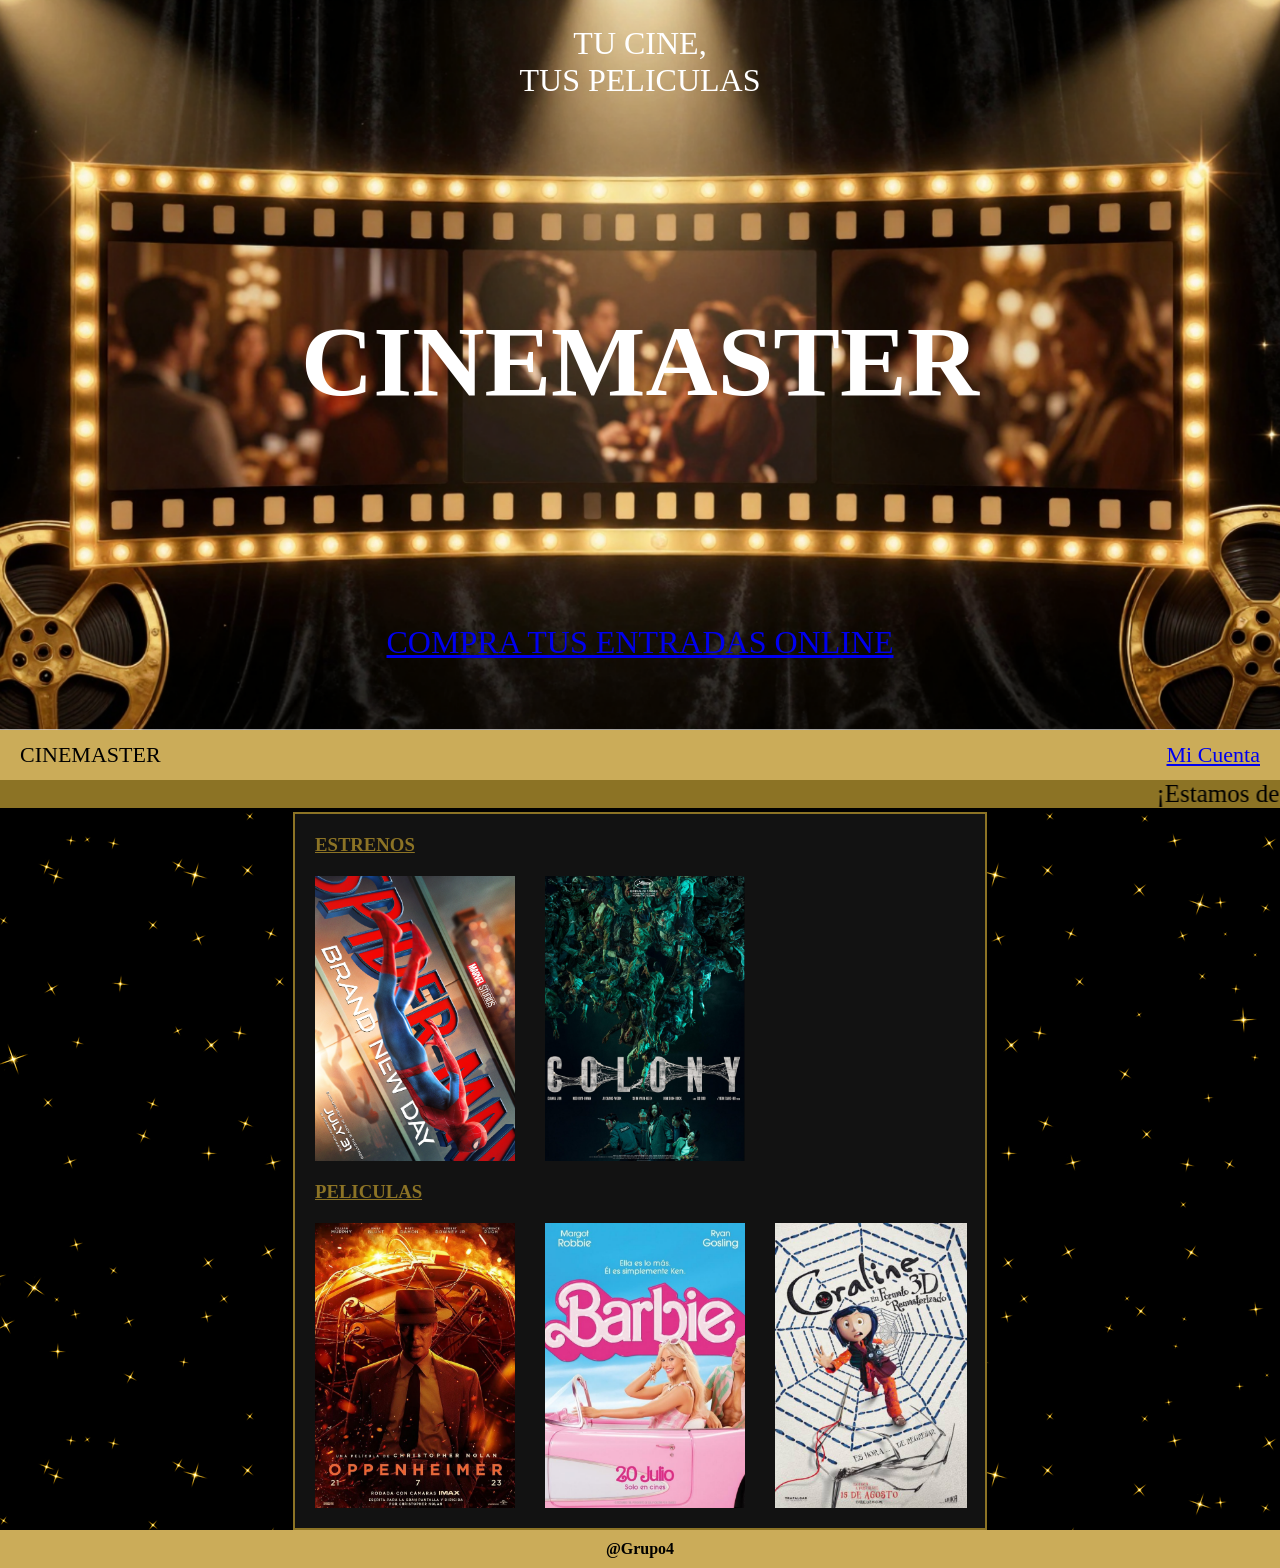
==== index.html @ 41c9f068 "css semi-listo" ====
<!DOCTYPE html>
<html lang="en">
<head>
    <meta charset="UTF-8">
    <meta name="viewport" content="width=device-width, initial-scale=1.0">
    <title>CineMaster</title>
     <link rel="stylesheet" href="./style/index.css">
</head>
<body>
    <header class="header">
        <div class="eslogan">
            <p>TU CINE,<br>TUS PELICULAS</p>
        </div> 
        <div class="titulo">
            <h1>CINEMASTER</h1>
        </div>
        <div class="comprar">
            <a href="./comprarTicket.html">COMPRA TUS ENTRADAS ONLINE</a>
        </div>  
    </header>
    <main>
        <nav>
            <p>CINEMASTER</p>
            <a href="./miCuenta.html">Mi Cuenta</a>
        </nav>
        <marquee>¡Estamos de estreno! Celebramos la gran apertura con entradas a mitad de precio!!</marquee>
        <div class="inicio">
            <div class="cartelera">
                <h3><u>ESTRENOS</u></h3>
                <div class="estrenos">    
                    <img src="./img/portadaPeliculas/spiderman.png" alt="spiderman" class="portadaPeli">
                    <img src="./img/portadaPeliculas/zonacero.png" alt="zonacero" class="portadaPeli">
                </div>
                <h3><u>PELICULAS</u></h3>
                <div class="peliculas">
                    <img src="./img/portadaPeliculas/oppenheimer.png" alt="oppenheimer" class="portadaPeli">
                    <img src="./img/portadaPeliculas/barbie.png" alt="barbie" class="portadaPeli">
                    <img src="./img/portadaPeliculas/coraline.png" alt="coraline" class="portadaPeli">
                </div>
            </div>
        </div>
    </main>
    <footer>@Grupo4</footer>
</body>
</html>
---- style/index.css ----
* {
    margin: 0;
    padding: 0;
  }

body{
    background-image: url(../img/fondoGlitter.gif);
    display: flex;
    flex-direction: column;
    align-items: center;
}

.header {
    width: 100%;       /* Ocupa todo el ancho de la pantalla */
    height: 730px;      /* Altura fija del header */
    padding: cover;   /* Espacio interno a los lados */
    background-image: url(../img/CineMasterBannerInicio.png);
    background-repeat: no-repeat;
    background-size:cover;
    background-position: center;
    text-align: center;
    display: flex;
    flex-direction: column;
    align-items: center;
    gap: 205px; /*separacion entre elementos*/
    color: #ffffff;
    font-size:xx-large;
}

.eslogan {
    margin-top: 25px;
}

.titulo {
    font-size: 50px;
}

.comprar a:hover {
    color: #ffffff;
}

main {
    width: 100%;
}

nav {
    height: 50px;
    background-color: #CBAC59;
    color: black;

    display: flex;
    justify-content: space-between;
    align-items: center;

    padding: 0 20px;
    font-size: 22px;   
}

marquee {
    color: #000000;
    background-color:  #8c7325;
    font-size: 25px;
}

.inicio {
    margin: 0;
    padding: 0;
    align-items: center;
    display: flex;
    flex-direction: column;
}

.cartelera {
    width: 85%;
    max-width: 650px;
    background-color: #121212;
    border: 2px solid #8c7325;
    padding: 20px;
    display: flex;
    flex-direction: column;
    gap: 20px;
  }

h3 {
    color: #8c7325;
}

.estrenos, .peliculas {
    display: flex;
    gap: 30px;
}

.portadaPeli {
    width: 200px;         /* Ancho idéntico para ambas */
    height: 285px;        /* Alto idéntico para ambas */
    object-fit: cover;    /* Recorta los bordes para que no se estiren */
    object-position: center;
}


footer {
    width: 100%;
    background:#CBAC59;
    color: #000000;
    text-align: center;
    padding: 10px;
    font-weight: bold;
  }
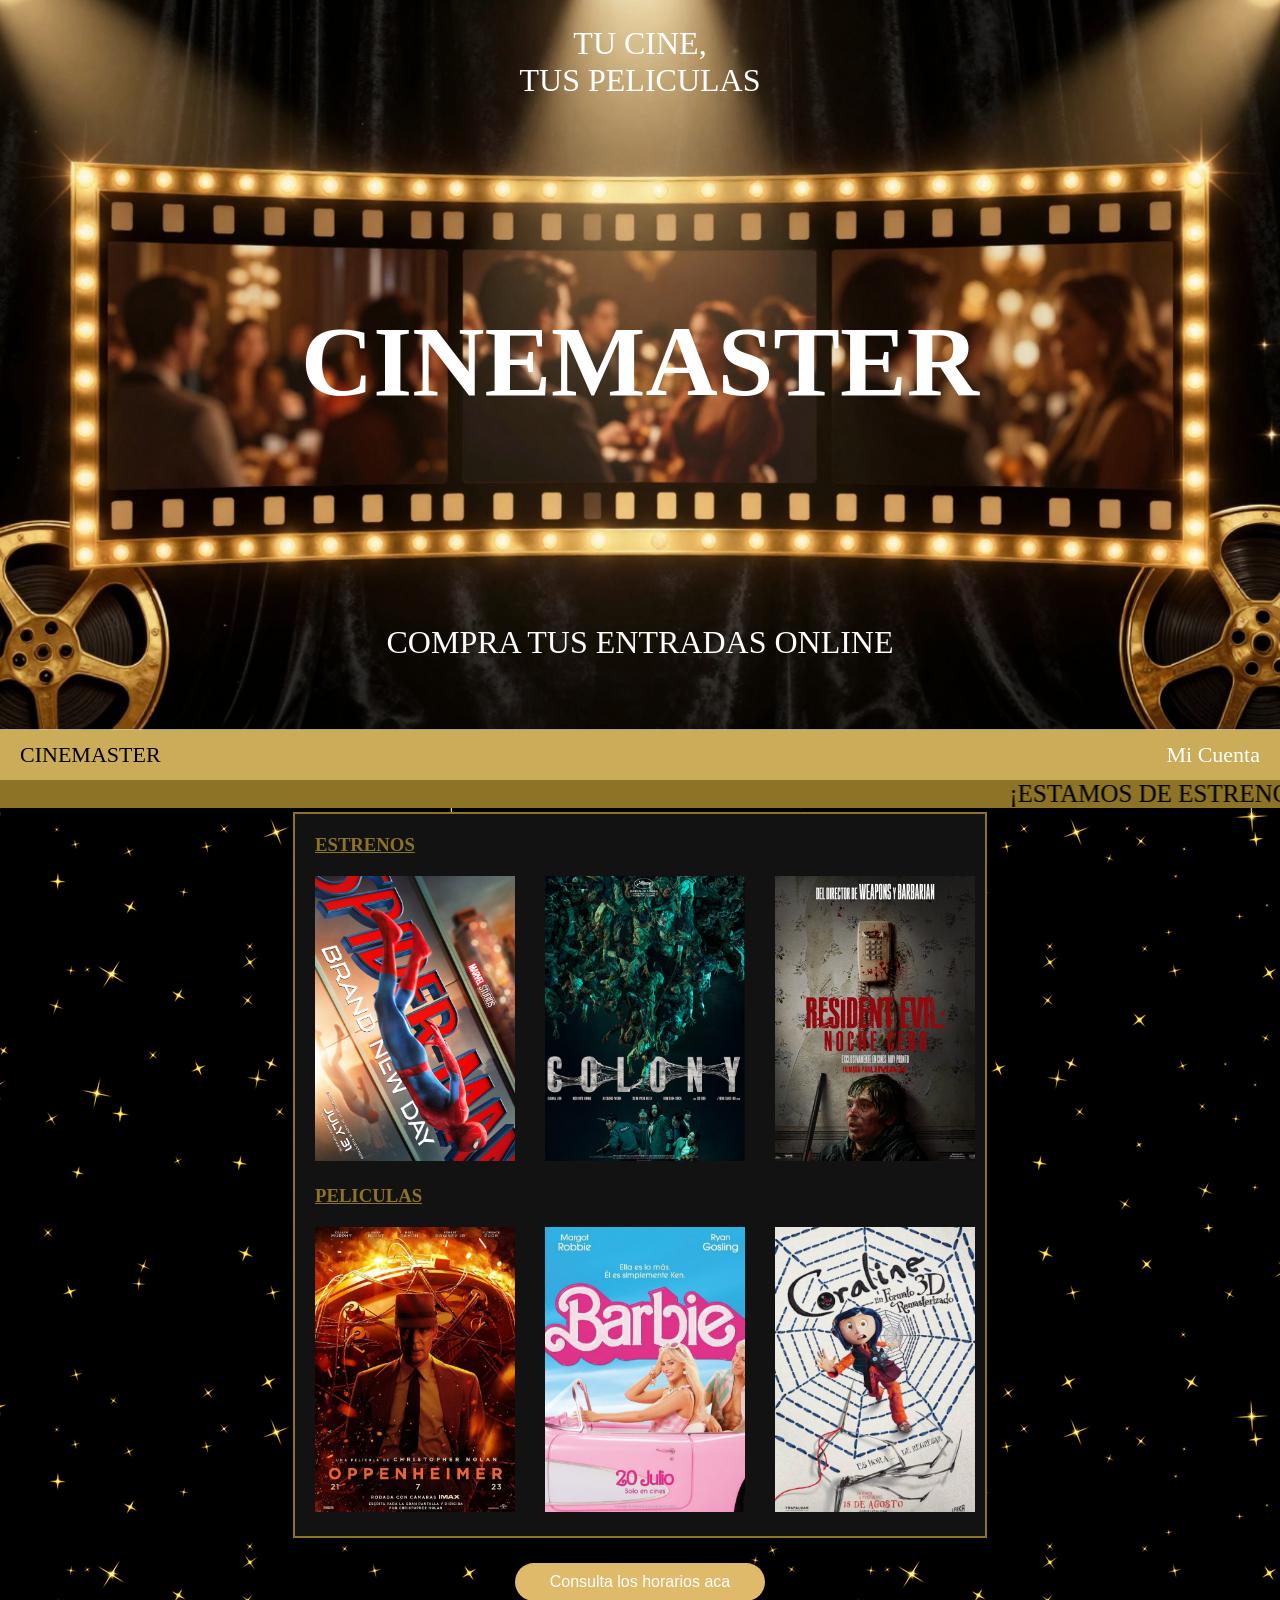
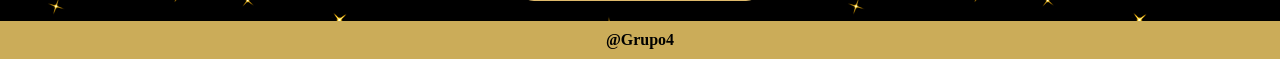
==== commit 45895d35: "index.css semi listo" ====
--- a/index.html
+++ b/index.html
@@ -4,7 +4,8 @@
     <meta charset="UTF-8">
     <meta name="viewport" content="width=device-width, initial-scale=1.0">
     <title>CineMaster</title>
-     <link rel="stylesheet" href="./style/index.css">
+    <link rel="icon" href="./img/logo.png">
+    <link rel="stylesheet" href="./style/index.css">
 </head>
 <body>
     <header class="header">
@@ -15,28 +16,78 @@
             <h1>CINEMASTER</h1>
         </div>
         <div class="comprar">
-            <a href="./comprarTicket.html">COMPRA TUS ENTRADAS ONLINE</a>
+            <a href="./comprarTicket.html" class="comprarRef">COMPRA TUS ENTRADAS ONLINE</a>
         </div>  
+
+        <div class="indicador-scroll">
+            <div class="flecha"></div>
+        </div>
     </header>
     <main>
         <nav>
             <p>CINEMASTER</p>
             <a href="./miCuenta.html">Mi Cuenta</a>
         </nav>
-        <marquee>¡Estamos de estreno! Celebramos la gran apertura con entradas a mitad de precio!!</marquee>
+        <marquee scrollamount="15">¡ESTAMOS DE ESTRENO! Celebramos la gran apertura con entradas a mitad de precio</marquee>
         <div class="inicio">
             <div class="cartelera">
                 <h3><u>ESTRENOS</u></h3>
-                <div class="estrenos">    
-                    <img src="./img/portadaPeliculas/spiderman.png" alt="spiderman" class="portadaPeli">
-                    <img src="./img/portadaPeliculas/zonacero.png" alt="zonacero" class="portadaPeli">
+                <div class="estrenos"> 
+                    <div class="contenedor">   
+                        <img src="./img/portadaPeliculas/spiderman.png" alt="spiderman" class="portadaPeli">
+                        <div class="descripcion">
+                            <h4>Spider-Man: Brand New Day</h4>
+                            <h5>2026 ‧ Acción/Aventura ‧ 2h 25m</h5><br>
+                            <p>A medida que las exigencias a las que se ve sometido Spider-Man se intensifican, la presión desencadena una sorprendente evolución física que pone en peligro su existencia. Al mismo tiempo, una nueva y extraña ola de delitos da lugar a una de las amenazas más poderosas a las que se ha enfrentado jamás. </p>
+                        </div>
+                    </div>
+                    <div class="contenedor">
+                        <img src="./img/portadaPeliculas/zonacero.png" alt="zonacero" class="portadaPeli">
+                        <div class="descripcion">
+                            <h4>Colony</h4>
+                            <h5>2026 ‧ Terror ‧ 2h 2m</h5><br>
+                            <p>La profesora Se Jeong asiste a una conferencia de biotecnología que se convierte en caos cuando se libera un virus de rápida mutación. Mientras el brote crece y las víctimas se transforman, las autoridades sellan el edificio.</p>
+                        </div>
+                    </div>
+                    <div class="contenedor">
+                        <img src="./img/portadaPeliculas/residentEvil.jpg" alt="residentEvil" class="portadaPeli">
+                        <div class="descripcion">
+                            <h4>Resident Evil</h4>
+                            <h5>2026 ‧ Terror/Ciencia ficción ‧ 1h 37m</h5><br>
+                            <p>Un desdichado mensajero tiene la tarea de entregar un paquete a un hospital remoto. Pronto se encuentra atrapado en medio de un brote y debe luchar a través de hordas de criaturas mutadas para sobrevivir.</p>
+                        </div>
+                    </div>
                 </div>
                 <h3><u>PELICULAS</u></h3>
                 <div class="peliculas">
-                    <img src="./img/portadaPeliculas/oppenheimer.png" alt="oppenheimer" class="portadaPeli">
-                    <img src="./img/portadaPeliculas/barbie.png" alt="barbie" class="portadaPeli">
-                    <img src="./img/portadaPeliculas/coraline.png" alt="coraline" class="portadaPeli">
+                    <div class="contenedor">
+                        <img src="./img/portadaPeliculas/oppenheimer.png" alt="oppenheimer" class="portadaPeli">
+                        <div class="descripcion">
+                            <h4>Oppenheimer</h4>
+                            <h5>2023 ‧ Suspenso ‧ 3 horas</h5><br>
+                            <p>Durante la Segunda Guerra Mundial, el teniente general Leslie Groves designa al físico J. Robert Oppenheimer para un grupo de trabajo que está desarrollando el Proyecto Manhattan, cuyo objetivo consiste en fabricar la primera bomba atómica.</p>
+                        </div>
+                    </div>
+                    <div class="contenedor">
+                        <img src="./img/portadaPeliculas/barbie.png" alt="barbie" class="portadaPeli">
+                        <div class="descripcion">
+                            <h4>Barbie</h4>
+                            <h5>2023 ‧ Comedia/Fantasía ‧ 1h 54m</h5><br>
+                            <p>Después de ser expulsada de Barbieland por no ser una muñeca de aspecto perfecto, Barbie parte hacia el mundo humano para encontrar la verdadera felicidad.</p>
+                        </div>
+                    </div>
+                    <div class="contenedor">
+                        <img src="./img/portadaPeliculas/coraline.png" alt="coraline" class="portadaPeli">
+                        <div class="descripcion">
+                            <h4>Coraline y la puerta secreta</h4>
+                            <h5>2009 ‧ Infantil/Terror ‧ 1h 55m</h5><br>
+                            <p>Coraline es una joven aburrida que descubre que la pared tapiada tras una puerta de su piso conduce a otro mundo, con otra madre y otro padre. Todo comienza cuando la joven atraviesa una puerta secreta de su nuevo hogar y descubre una versión alternativa de su vida. A primera vista, esta realidad paralela es muy parecida a su vida real, pero mucho mejor. Pero cuando esta fantástica aventura se vuelve peligrosa y sus falsos padres intentan retenerla para siempre, Coraline debe confiar en su ingenio, determinación y valentía para volver a casa y salvar a su familia.</p>
+                        </div>
+                    </div>
                 </div>
+            </div>
+            <div class="horario">
+                <button class="confirmar"><a href="./horarios.html">Consulta los horarios aca</a></button>
             </div>
         </div>
     </main>
--- a/style/index.css
+++ b/style/index.css
@@ -4,7 +4,6 @@
   }
 
 body{
-    background-image: url(../img/fondoGlitter.gif);
     display: flex;
     flex-direction: column;
     align-items: center;
@@ -25,6 +24,11 @@
     gap: 205px; /*separacion entre elementos*/
     color: #ffffff;
     font-size:xx-large;
+    font-family:'Times New Roman', Times, serif;
+
+    position: sticky;
+    top: 0;
+    z-index: 1;
 }
 
 .eslogan {
@@ -39,8 +43,16 @@
     color: #ffffff;
 }
 
+
+
+
 main {
     width: 100%;
+
+    background-image: url(../img/fondoGlitter.gif);
+
+    position: relative;
+    z-index: 2;
 }
 
 nav {
@@ -85,6 +97,7 @@
     color: #8c7325;
 }
 
+
 .estrenos, .peliculas {
     display: flex;
     gap: 30px;
@@ -93,10 +106,72 @@
 .portadaPeli {
     width: 200px;         /* Ancho idéntico para ambas */
     height: 285px;        /* Alto idéntico para ambas */
+
     object-fit: cover;    /* Recorta los bordes para que no se estiren */
     object-position: center;
+
+    transition: transform 0.3s ease, box-shadow 0.3s ease;     /* Suaviza la animación tanto al entrar como al salir del cursor */
+    cursor: pointer;
 }
 
+.portadaPeli:hover {
+    transform: translateY(-20px);  /* Mueve la imagen 10 píxeles hacia arriba en el eje Y */
+    /* Añade una sombra difusa abajo para simular la altura */
+    box-shadow: 0 10px 20px rgba(0, 0, 0, 0.3); 
+}
+
+.contenedor {
+    position: relative;
+    display: inline-block; /* Hace que el contenedor se adapte justo al tamaño de la imagen */
+}
+
+.descripcion {
+    position: absolute;
+    top: 0;             /* Alinea la caja con la parte superior de la imagen */
+    left: 105%;         /* La empuja completamente hacia la derecha de la imagen (+5% de separación) */
+    width: 250px;       /* Ancho de la caja de texto */
+    padding: 15px;
+    background-color: #ffe189;
+    color: #333333;
+    border-radius: 8px;
+    box-shadow: 0 4px 15px rgba(0, 0, 0, 0.15); /* Sombra para darle efecto flotante */
+    
+    /* Ocultar inicialmente */
+    opacity: 0;
+    visibility: hidden;
+    transform: translateX(-10px); /* Ligero efecto de movimiento al aparecer */
+    transition: all 0.3s ease;
+    z-index: 10;        /* Se asegura de quedar por encima de otros elementos */
+}
+  
+
+.contenedor:hover .descripcion {  /* Muestra la descripción al pasar el cursor por el contenedor */
+    opacity: 1;
+    visibility: visible;
+    transform: translateX(0); /* Vuelve a su posición original */
+}
+
+a {
+    text-decoration: none;
+    color: #ffffff;
+}
+
+.confirmar {
+    display: block;
+    background-color: #dfba6b;
+    color: #2b2313;
+    border: none;
+    border-radius: 20px;
+    padding: 10px 35px;
+    font-size: 1rem;
+    cursor: pointer;
+    margin: 25px auto 0 auto;
+    margin-bottom: 20px;
+}
+
+.confirmar:hover {
+    background-color: #cda85a;
+}
 
 footer {
     width: 100%;
@@ -105,4 +180,7 @@
     text-align: center;
     padding: 10px;
     font-weight: bold;
+
+    position: relative;
+    z-index: 2;
   }
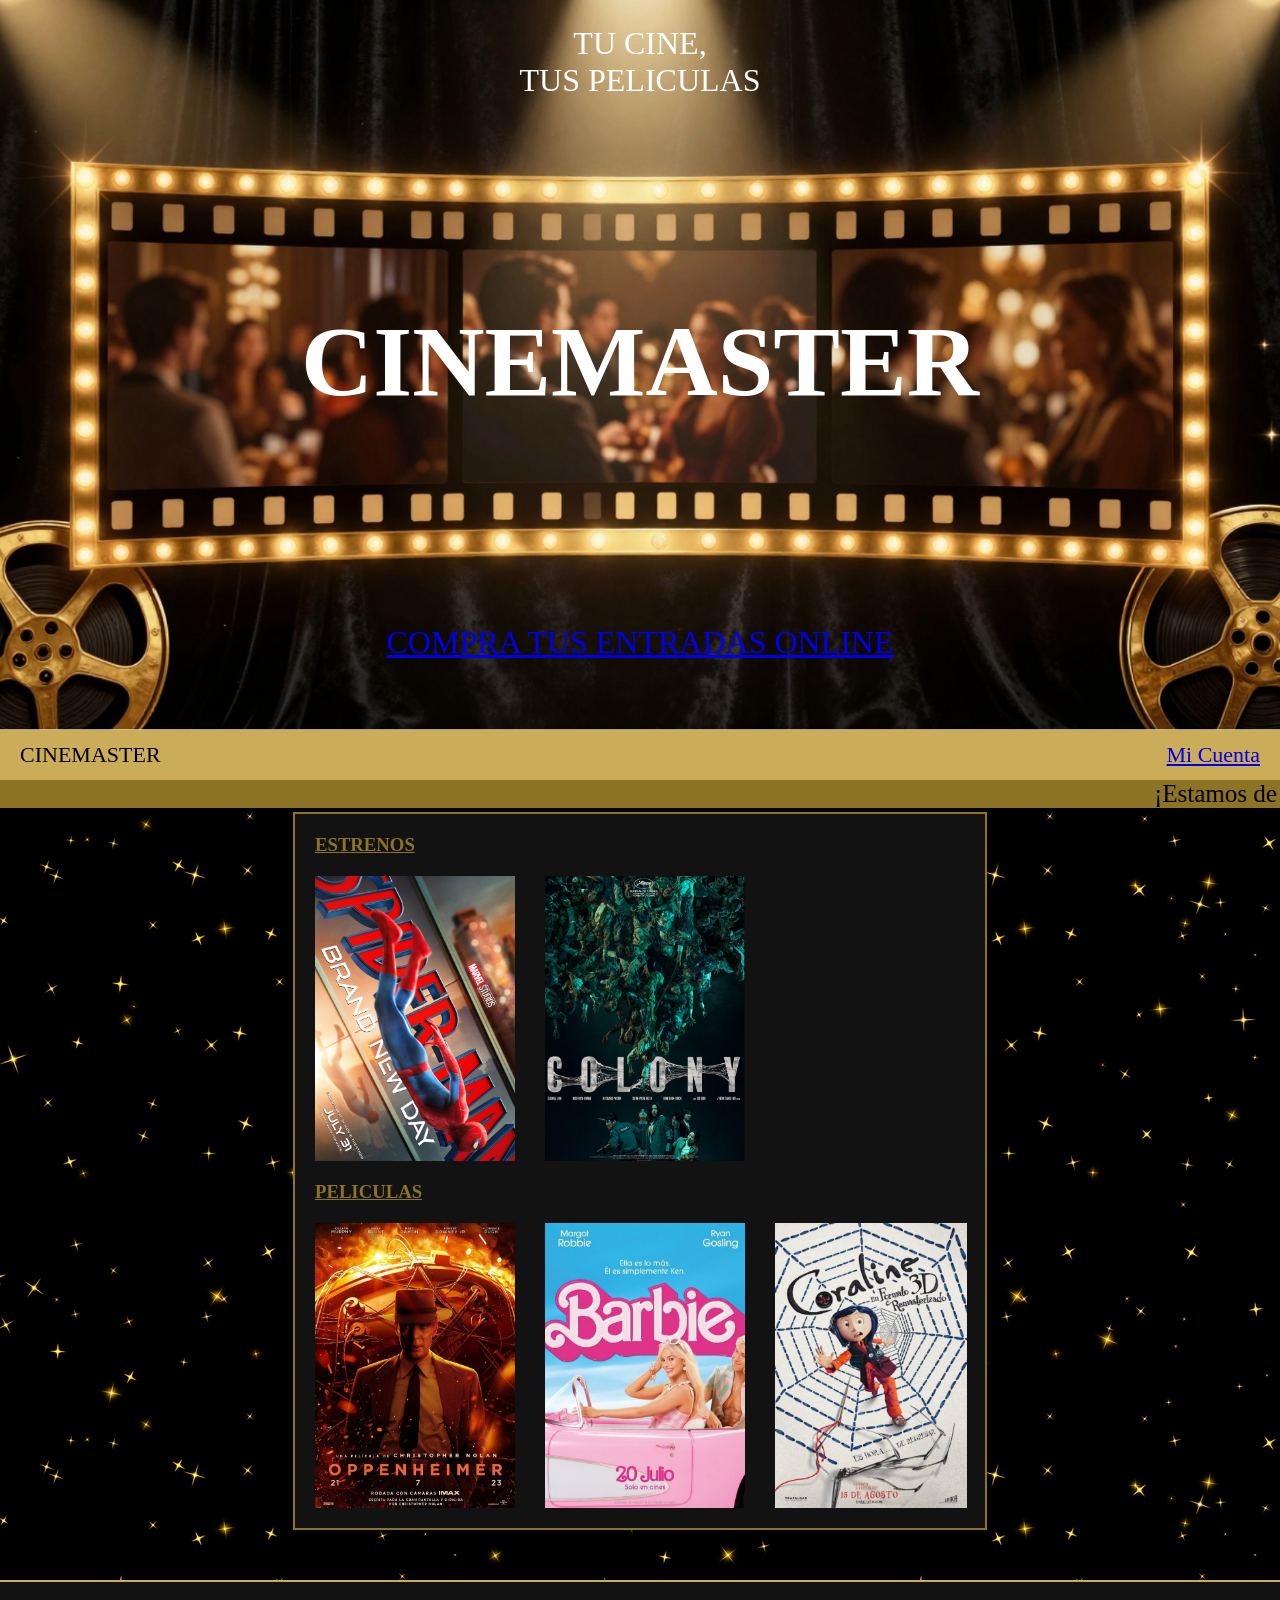
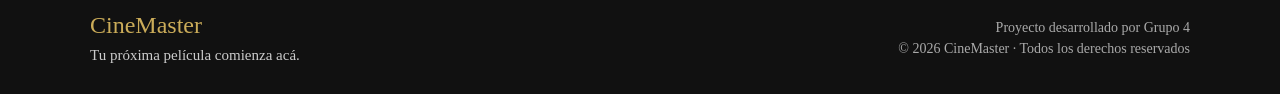
==== commit 22132fd6: "Mejora de comprarTicket, horarios y footer" ====
--- a/index.html
+++ b/index.html
@@ -4,8 +4,8 @@
     <meta charset="UTF-8">
     <meta name="viewport" content="width=device-width, initial-scale=1.0">
     <title>CineMaster</title>
-    <link rel="icon" href="./img/logo.png">
-    <link rel="stylesheet" href="./style/index.css">
+     <link rel="stylesheet" href="./style/index.css">
+     <link rel="stylesheet" href="style/footer.css">
 </head>
 <body>
     <header class="header">
@@ -16,81 +16,47 @@
             <h1>CINEMASTER</h1>
         </div>
         <div class="comprar">
-            <a href="./comprarTicket.html" class="comprarRef">COMPRA TUS ENTRADAS ONLINE</a>
+            <a href="./comprarTicket.html">COMPRA TUS ENTRADAS ONLINE</a>
         </div>  
-
-        <div class="indicador-scroll">
-            <div class="flecha"></div>
-        </div>
     </header>
     <main>
         <nav>
             <p>CINEMASTER</p>
             <a href="./miCuenta.html">Mi Cuenta</a>
         </nav>
-        <marquee scrollamount="15">¡ESTAMOS DE ESTRENO! Celebramos la gran apertura con entradas a mitad de precio</marquee>
+        <marquee>¡Estamos de estreno! Celebramos la gran apertura con entradas a mitad de precio!!</marquee>
         <div class="inicio">
             <div class="cartelera">
                 <h3><u>ESTRENOS</u></h3>
-                <div class="estrenos"> 
-                    <div class="contenedor">   
-                        <img src="./img/portadaPeliculas/spiderman.png" alt="spiderman" class="portadaPeli">
-                        <div class="descripcion">
-                            <h4>Spider-Man: Brand New Day</h4>
-                            <h5>2026 ‧ Acción/Aventura ‧ 2h 25m</h5><br>
-                            <p>A medida que las exigencias a las que se ve sometido Spider-Man se intensifican, la presión desencadena una sorprendente evolución física que pone en peligro su existencia. Al mismo tiempo, una nueva y extraña ola de delitos da lugar a una de las amenazas más poderosas a las que se ha enfrentado jamás. </p>
-                        </div>
-                    </div>
-                    <div class="contenedor">
-                        <img src="./img/portadaPeliculas/zonacero.png" alt="zonacero" class="portadaPeli">
-                        <div class="descripcion">
-                            <h4>Colony</h4>
-                            <h5>2026 ‧ Terror ‧ 2h 2m</h5><br>
-                            <p>La profesora Se Jeong asiste a una conferencia de biotecnología que se convierte en caos cuando se libera un virus de rápida mutación. Mientras el brote crece y las víctimas se transforman, las autoridades sellan el edificio.</p>
-                        </div>
-                    </div>
-                    <div class="contenedor">
-                        <img src="./img/portadaPeliculas/residentEvil.jpg" alt="residentEvil" class="portadaPeli">
-                        <div class="descripcion">
-                            <h4>Resident Evil</h4>
-                            <h5>2026 ‧ Terror/Ciencia ficción ‧ 1h 37m</h5><br>
-                            <p>Un desdichado mensajero tiene la tarea de entregar un paquete a un hospital remoto. Pronto se encuentra atrapado en medio de un brote y debe luchar a través de hordas de criaturas mutadas para sobrevivir.</p>
-                        </div>
-                    </div>
+                <div class="estrenos">    
+                    <img src="./img/portadaPeliculas/spiderman.png" alt="spiderman" class="portadaPeli">
+                    <img src="./img/portadaPeliculas/zonacero.png" alt="zonacero" class="portadaPeli">
                 </div>
                 <h3><u>PELICULAS</u></h3>
                 <div class="peliculas">
-                    <div class="contenedor">
-                        <img src="./img/portadaPeliculas/oppenheimer.png" alt="oppenheimer" class="portadaPeli">
-                        <div class="descripcion">
-                            <h4>Oppenheimer</h4>
-                            <h5>2023 ‧ Suspenso ‧ 3 horas</h5><br>
-                            <p>Durante la Segunda Guerra Mundial, el teniente general Leslie Groves designa al físico J. Robert Oppenheimer para un grupo de trabajo que está desarrollando el Proyecto Manhattan, cuyo objetivo consiste en fabricar la primera bomba atómica.</p>
-                        </div>
-                    </div>
-                    <div class="contenedor">
-                        <img src="./img/portadaPeliculas/barbie.png" alt="barbie" class="portadaPeli">
-                        <div class="descripcion">
-                            <h4>Barbie</h4>
-                            <h5>2023 ‧ Comedia/Fantasía ‧ 1h 54m</h5><br>
-                            <p>Después de ser expulsada de Barbieland por no ser una muñeca de aspecto perfecto, Barbie parte hacia el mundo humano para encontrar la verdadera felicidad.</p>
-                        </div>
-                    </div>
-                    <div class="contenedor">
-                        <img src="./img/portadaPeliculas/coraline.png" alt="coraline" class="portadaPeli">
-                        <div class="descripcion">
-                            <h4>Coraline y la puerta secreta</h4>
-                            <h5>2009 ‧ Infantil/Terror ‧ 1h 55m</h5><br>
-                            <p>Coraline es una joven aburrida que descubre que la pared tapiada tras una puerta de su piso conduce a otro mundo, con otra madre y otro padre. Todo comienza cuando la joven atraviesa una puerta secreta de su nuevo hogar y descubre una versión alternativa de su vida. A primera vista, esta realidad paralela es muy parecida a su vida real, pero mucho mejor. Pero cuando esta fantástica aventura se vuelve peligrosa y sus falsos padres intentan retenerla para siempre, Coraline debe confiar en su ingenio, determinación y valentía para volver a casa y salvar a su familia.</p>
-                        </div>
-                    </div>
+                    <img src="./img/portadaPeliculas/oppenheimer.png" alt="oppenheimer" class="portadaPeli">
+                    <img src="./img/portadaPeliculas/barbie.png" alt="barbie" class="portadaPeli">
+                    <img src="./img/portadaPeliculas/coraline.png" alt="coraline" class="portadaPeli">
                 </div>
-            </div>
-            <div class="horario">
-                <button class="confirmar"><a href="./horarios.html">Consulta los horarios aca</a></button>
             </div>
         </div>
     </main>
-    <footer>@Grupo4</footer>
+    <footer class="footer">
+
+    <div class="footer-contenido">
+
+        <div class="footer-marca">
+            <h3>CineMaster</h3>
+            <p>Tu próxima película comienza acá.</p>
+        </div>
+
+        <div class="footer-info">
+            <p>Proyecto desarrollado por Grupo 4</p>
+            <p>© 2026 CineMaster · Todos los derechos reservados</p>
+        </div>
+
+    </div>
+
+</footer>
 </body>
 </html>
--- a/style/index.css
+++ b/style/index.css
@@ -4,6 +4,7 @@
   }
 
 body{
+    background-image: url(../img/fondoGlitter.gif);
     display: flex;
     flex-direction: column;
     align-items: center;
@@ -24,11 +25,6 @@
     gap: 205px; /*separacion entre elementos*/
     color: #ffffff;
     font-size:xx-large;
-    font-family:'Times New Roman', Times, serif;
-
-    position: sticky;
-    top: 0;
-    z-index: 1;
 }
 
 .eslogan {
@@ -43,16 +39,8 @@
     color: #ffffff;
 }
 
-
-
-
 main {
     width: 100%;
-
-    background-image: url(../img/fondoGlitter.gif);
-
-    position: relative;
-    z-index: 2;
 }
 
 nav {
@@ -97,7 +85,6 @@
     color: #8c7325;
 }
 
-
 .estrenos, .peliculas {
     display: flex;
     gap: 30px;
@@ -106,81 +93,6 @@
 .portadaPeli {
     width: 200px;         /* Ancho idéntico para ambas */
     height: 285px;        /* Alto idéntico para ambas */
-
     object-fit: cover;    /* Recorta los bordes para que no se estiren */
     object-position: center;
-
-    transition: transform 0.3s ease, box-shadow 0.3s ease;     /* Suaviza la animación tanto al entrar como al salir del cursor */
-    cursor: pointer;
 }
-
-.portadaPeli:hover {
-    transform: translateY(-20px);  /* Mueve la imagen 10 píxeles hacia arriba en el eje Y */
-    /* Añade una sombra difusa abajo para simular la altura */
-    box-shadow: 0 10px 20px rgba(0, 0, 0, 0.3); 
-}
-
-.contenedor {
-    position: relative;
-    display: inline-block; /* Hace que el contenedor se adapte justo al tamaño de la imagen */
-}
-
-.descripcion {
-    position: absolute;
-    top: 0;             /* Alinea la caja con la parte superior de la imagen */
-    left: 105%;         /* La empuja completamente hacia la derecha de la imagen (+5% de separación) */
-    width: 250px;       /* Ancho de la caja de texto */
-    padding: 15px;
-    background-color: #ffe189;
-    color: #333333;
-    border-radius: 8px;
-    box-shadow: 0 4px 15px rgba(0, 0, 0, 0.15); /* Sombra para darle efecto flotante */
-    
-    /* Ocultar inicialmente */
-    opacity: 0;
-    visibility: hidden;
-    transform: translateX(-10px); /* Ligero efecto de movimiento al aparecer */
-    transition: all 0.3s ease;
-    z-index: 10;        /* Se asegura de quedar por encima de otros elementos */
-}
-  
-
-.contenedor:hover .descripcion {  /* Muestra la descripción al pasar el cursor por el contenedor */
-    opacity: 1;
-    visibility: visible;
-    transform: translateX(0); /* Vuelve a su posición original */
-}
-
-a {
-    text-decoration: none;
-    color: #ffffff;
-}
-
-.confirmar {
-    display: block;
-    background-color: #dfba6b;
-    color: #2b2313;
-    border: none;
-    border-radius: 20px;
-    padding: 10px 35px;
-    font-size: 1rem;
-    cursor: pointer;
-    margin: 25px auto 0 auto;
-    margin-bottom: 20px;
-}
-
-.confirmar:hover {
-    background-color: #cda85a;
-}
-
-footer {
-    width: 100%;
-    background:#CBAC59;
-    color: #000000;
-    text-align: center;
-    padding: 10px;
-    font-weight: bold;
-
-    position: relative;
-    z-index: 2;
-  }
--- a/style/footer.css
+++ b/style/footer.css
@@ -0,0 +1,51 @@
+.footer {
+    width: 100%;
+    margin-top: 50px;
+
+    background-color: #111111;
+    border-top: 2px solid #CBAC59;
+
+    color: white;
+
+    padding: 30px 40px;
+}
+
+.footer-contenido {
+    max-width: 1100px;
+    margin: 0 auto;
+
+    display: flex;
+    justify-content: space-between;
+    align-items: center;
+
+    gap: 30px;
+}
+
+.footer-marca h3 {
+    margin: 0 0 8px;
+
+    color: #CBAC59;
+
+    font-size: 24px;
+    font-weight: normal;
+}
+
+.footer-marca p {
+    margin: 0;
+
+    color: #CCCCCC;
+
+    font-size: 15px;
+}
+
+.footer-info {
+    text-align: right;
+}
+
+.footer-info p {
+    margin: 5px 0;
+
+    color: #AAAAAA;
+
+    font-size: 14px;
+}
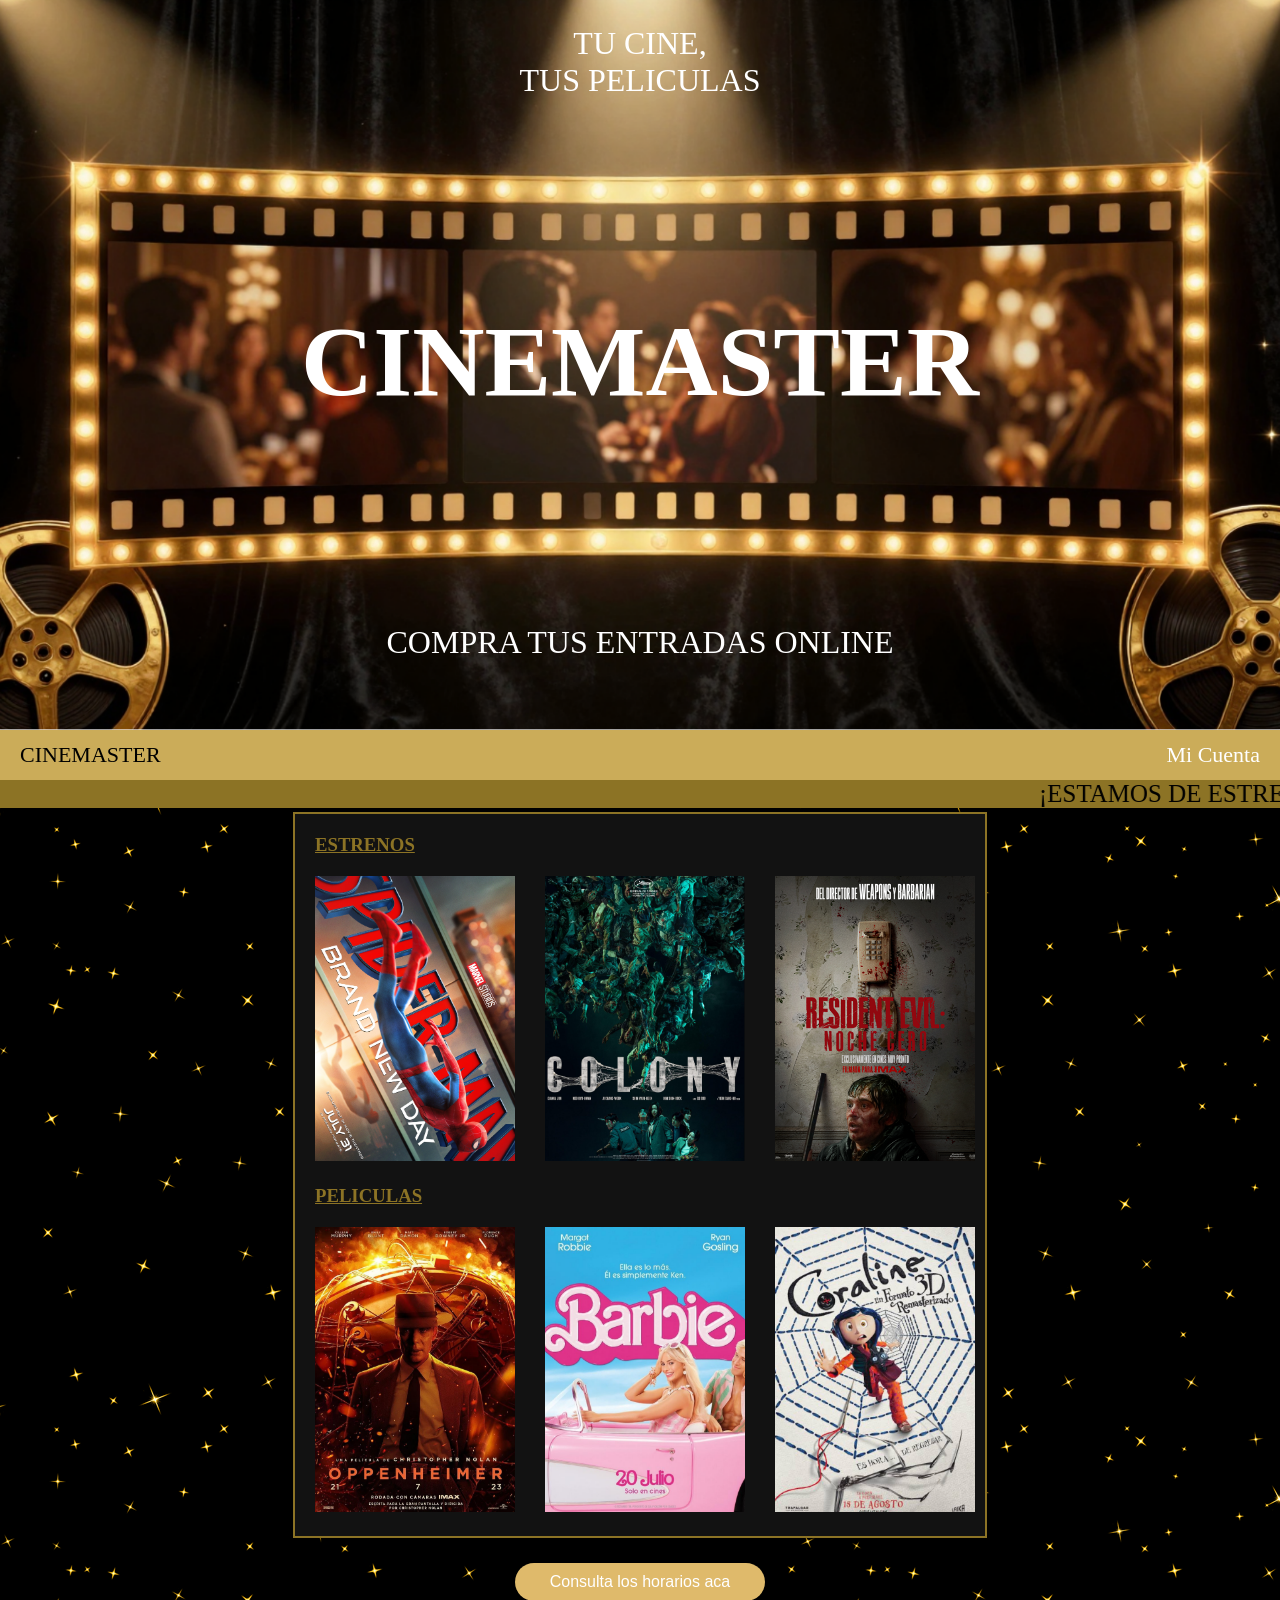
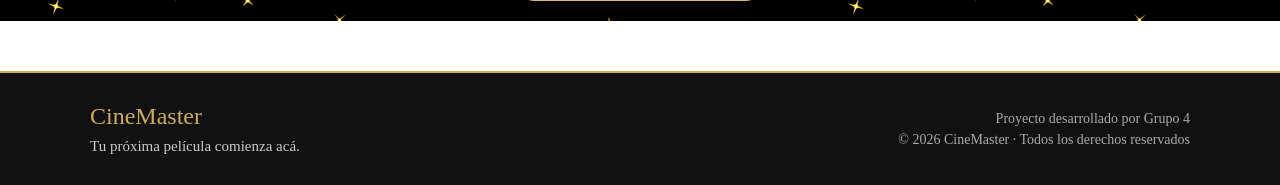
==== commit 3f443462: "Resolver conflictos con main" ====
--- a/index.html
+++ b/index.html
@@ -4,8 +4,9 @@
     <meta charset="UTF-8">
     <meta name="viewport" content="width=device-width, initial-scale=1.0">
     <title>CineMaster</title>
-     <link rel="stylesheet" href="./style/index.css">
-     <link rel="stylesheet" href="style/footer.css">
+    <link rel="icon" href="./img/logo.png">
+    <link rel="stylesheet" href="./style/index.css">
+    <link rel="stylesheet" href="./style/footer.css">
 </head>
 <body>
     <header class="header">
@@ -16,28 +17,78 @@
             <h1>CINEMASTER</h1>
         </div>
         <div class="comprar">
-            <a href="./comprarTicket.html">COMPRA TUS ENTRADAS ONLINE</a>
+            <a href="./comprarTicket.html" class="comprarRef">COMPRA TUS ENTRADAS ONLINE</a>
         </div>  
+
+        <div class="indicador-scroll">
+            <div class="flecha"></div>
+        </div>
     </header>
     <main>
         <nav>
             <p>CINEMASTER</p>
             <a href="./miCuenta.html">Mi Cuenta</a>
         </nav>
-        <marquee>¡Estamos de estreno! Celebramos la gran apertura con entradas a mitad de precio!!</marquee>
+        <marquee scrollamount="15">¡ESTAMOS DE ESTRENO! Celebramos la gran apertura con entradas a mitad de precio</marquee>
         <div class="inicio">
             <div class="cartelera">
                 <h3><u>ESTRENOS</u></h3>
-                <div class="estrenos">    
-                    <img src="./img/portadaPeliculas/spiderman.png" alt="spiderman" class="portadaPeli">
-                    <img src="./img/portadaPeliculas/zonacero.png" alt="zonacero" class="portadaPeli">
+                <div class="estrenos"> 
+                    <div class="contenedor">   
+                        <img src="./img/portadaPeliculas/spiderman.png" alt="spiderman" class="portadaPeli">
+                        <div class="descripcion">
+                            <h4>Spider-Man: Brand New Day</h4>
+                            <h5>2026 ‧ Acción/Aventura ‧ 2h 25m</h5><br>
+                            <p>A medida que las exigencias a las que se ve sometido Spider-Man se intensifican, la presión desencadena una sorprendente evolución física que pone en peligro su existencia. Al mismo tiempo, una nueva y extraña ola de delitos da lugar a una de las amenazas más poderosas a las que se ha enfrentado jamás. </p>
+                        </div>
+                    </div>
+                    <div class="contenedor">
+                        <img src="./img/portadaPeliculas/zonacero.png" alt="zonacero" class="portadaPeli">
+                        <div class="descripcion">
+                            <h4>Colony</h4>
+                            <h5>2026 ‧ Terror ‧ 2h 2m</h5><br>
+                            <p>La profesora Se Jeong asiste a una conferencia de biotecnología que se convierte en caos cuando se libera un virus de rápida mutación. Mientras el brote crece y las víctimas se transforman, las autoridades sellan el edificio.</p>
+                        </div>
+                    </div>
+                    <div class="contenedor">
+                        <img src="./img/portadaPeliculas/residentEvil.jpg" alt="residentEvil" class="portadaPeli">
+                        <div class="descripcion">
+                            <h4>Resident Evil</h4>
+                            <h5>2026 ‧ Terror/Ciencia ficción ‧ 1h 37m</h5><br>
+                            <p>Un desdichado mensajero tiene la tarea de entregar un paquete a un hospital remoto. Pronto se encuentra atrapado en medio de un brote y debe luchar a través de hordas de criaturas mutadas para sobrevivir.</p>
+                        </div>
+                    </div>
                 </div>
                 <h3><u>PELICULAS</u></h3>
                 <div class="peliculas">
-                    <img src="./img/portadaPeliculas/oppenheimer.png" alt="oppenheimer" class="portadaPeli">
-                    <img src="./img/portadaPeliculas/barbie.png" alt="barbie" class="portadaPeli">
-                    <img src="./img/portadaPeliculas/coraline.png" alt="coraline" class="portadaPeli">
+                    <div class="contenedor">
+                        <img src="./img/portadaPeliculas/oppenheimer.png" alt="oppenheimer" class="portadaPeli">
+                        <div class="descripcion">
+                            <h4>Oppenheimer</h4>
+                            <h5>2023 ‧ Suspenso ‧ 3 horas</h5><br>
+                            <p>Durante la Segunda Guerra Mundial, el teniente general Leslie Groves designa al físico J. Robert Oppenheimer para un grupo de trabajo que está desarrollando el Proyecto Manhattan, cuyo objetivo consiste en fabricar la primera bomba atómica.</p>
+                        </div>
+                    </div>
+                    <div class="contenedor">
+                        <img src="./img/portadaPeliculas/barbie.png" alt="barbie" class="portadaPeli">
+                        <div class="descripcion">
+                            <h4>Barbie</h4>
+                            <h5>2023 ‧ Comedia/Fantasía ‧ 1h 54m</h5><br>
+                            <p>Después de ser expulsada de Barbieland por no ser una muñeca de aspecto perfecto, Barbie parte hacia el mundo humano para encontrar la verdadera felicidad.</p>
+                        </div>
+                    </div>
+                    <div class="contenedor">
+                        <img src="./img/portadaPeliculas/coraline.png" alt="coraline" class="portadaPeli">
+                        <div class="descripcion">
+                            <h4>Coraline y la puerta secreta</h4>
+                            <h5>2009 ‧ Infantil/Terror ‧ 1h 55m</h5><br>
+                            <p>Coraline es una joven aburrida que descubre que la pared tapiada tras una puerta de su piso conduce a otro mundo, con otra madre y otro padre. Todo comienza cuando la joven atraviesa una puerta secreta de su nuevo hogar y descubre una versión alternativa de su vida. A primera vista, esta realidad paralela es muy parecida a su vida real, pero mucho mejor. Pero cuando esta fantástica aventura se vuelve peligrosa y sus falsos padres intentan retenerla para siempre, Coraline debe confiar en su ingenio, determinación y valentía para volver a casa y salvar a su familia.</p>
+                        </div>
+                    </div>
                 </div>
+            </div>
+            <div class="horario">
+                <button class="confirmar"><a href="./horarios.html">Consulta los horarios aca</a></button>
             </div>
         </div>
     </main>
--- a/style/index.css
+++ b/style/index.css
@@ -4,7 +4,6 @@
   }
 
 body{
-    background-image: url(../img/fondoGlitter.gif);
     display: flex;
     flex-direction: column;
     align-items: center;
@@ -25,6 +24,11 @@
     gap: 205px; /*separacion entre elementos*/
     color: #ffffff;
     font-size:xx-large;
+    font-family:'Times New Roman', Times, serif;
+
+    position: sticky;
+    top: 0;
+    z-index: 1;
 }
 
 .eslogan {
@@ -39,8 +43,16 @@
     color: #ffffff;
 }
 
+
+
+
 main {
     width: 100%;
+
+    background-image: url(../img/fondoGlitter.gif);
+
+    position: relative;
+    z-index: 2;
 }
 
 nav {
@@ -85,6 +97,7 @@
     color: #8c7325;
 }
 
+
 .estrenos, .peliculas {
     display: flex;
     gap: 30px;
@@ -93,6 +106,69 @@
 .portadaPeli {
     width: 200px;         /* Ancho idéntico para ambas */
     height: 285px;        /* Alto idéntico para ambas */
+
     object-fit: cover;    /* Recorta los bordes para que no se estiren */
     object-position: center;
+
+    transition: transform 0.3s ease, box-shadow 0.3s ease;     /* Suaviza la animación tanto al entrar como al salir del cursor */
+    cursor: pointer;
 }
+
+.portadaPeli:hover {
+    transform: translateY(-20px);  /* Mueve la imagen 10 píxeles hacia arriba en el eje Y */
+    /* Añade una sombra difusa abajo para simular la altura */
+    box-shadow: 0 10px 20px rgba(0, 0, 0, 0.3); 
+}
+
+.contenedor {
+    position: relative;
+    display: inline-block; /* Hace que el contenedor se adapte justo al tamaño de la imagen */
+}
+
+.descripcion {
+    position: absolute;
+    top: 0;             /* Alinea la caja con la parte superior de la imagen */
+    left: 105%;         /* La empuja completamente hacia la derecha de la imagen (+5% de separación) */
+    width: 250px;       /* Ancho de la caja de texto */
+    padding: 15px;
+    background-color: #ffe189;
+    color: #333333;
+    border-radius: 8px;
+    box-shadow: 0 4px 15px rgba(0, 0, 0, 0.15); /* Sombra para darle efecto flotante */
+    
+    /* Ocultar inicialmente */
+    opacity: 0;
+    visibility: hidden;
+    transform: translateX(-10px); /* Ligero efecto de movimiento al aparecer */
+    transition: all 0.3s ease;
+    z-index: 10;        /* Se asegura de quedar por encima de otros elementos */
+}
+  
+
+.contenedor:hover .descripcion {  /* Muestra la descripción al pasar el cursor por el contenedor */
+    opacity: 1;
+    visibility: visible;
+    transform: translateX(0); /* Vuelve a su posición original */
+}
+
+a {
+    text-decoration: none;
+    color: #ffffff;
+}
+
+.confirmar {
+    display: block;
+    background-color: #dfba6b;
+    color: #2b2313;
+    border: none;
+    border-radius: 20px;
+    padding: 10px 35px;
+    font-size: 1rem;
+    cursor: pointer;
+    margin: 25px auto 0 auto;
+    margin-bottom: 20px;
+}
+
+.confirmar:hover {
+    background-color: #cda85a;
+}
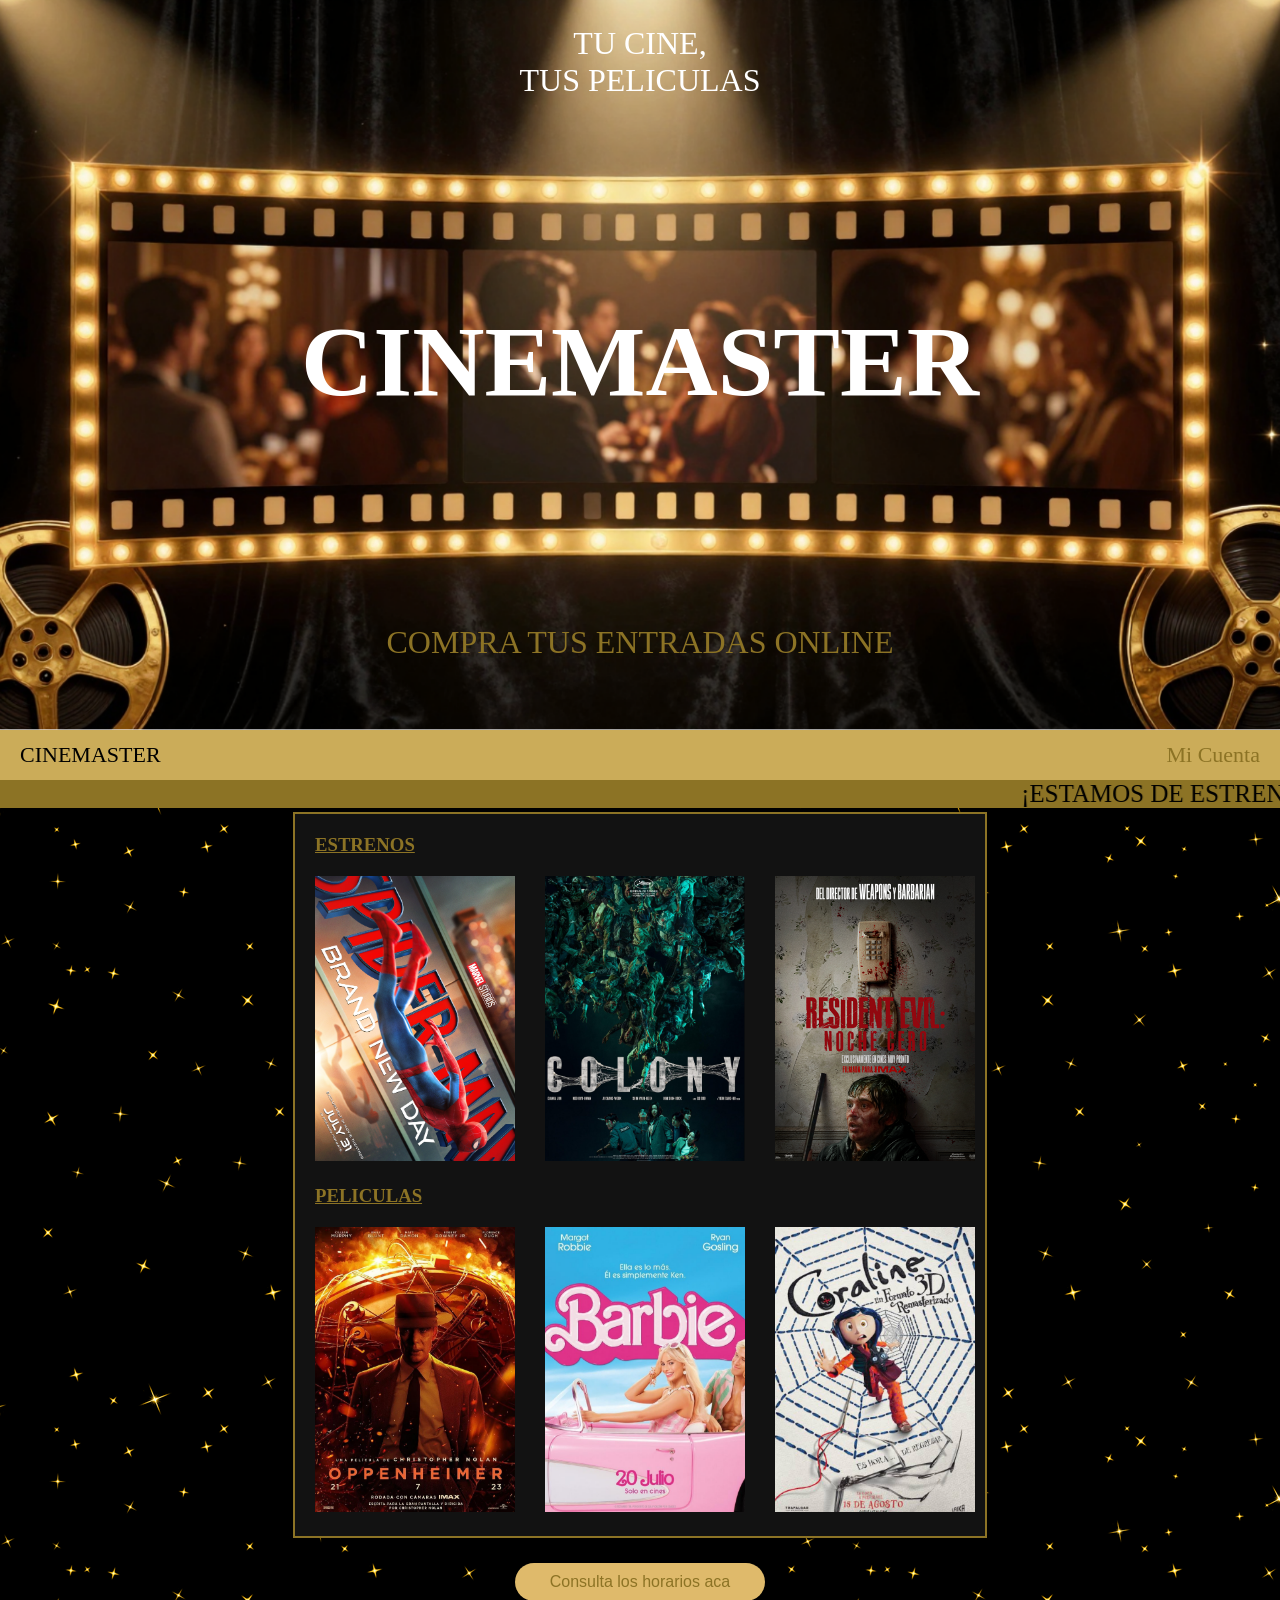
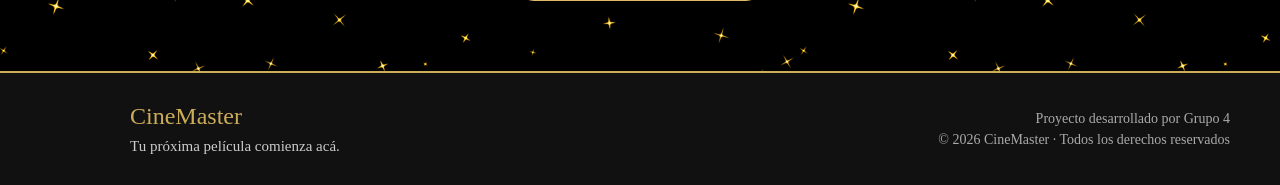
==== commit 70e4c869: "login listo y comentado" ====
--- a/index.html
+++ b/index.html
@@ -91,23 +91,26 @@
                 <button class="confirmar"><a href="./horarios.html">Consulta los horarios aca</a></button>
             </div>
         </div>
+
+        <footer class="footer">
+
+            <div class="footer-contenido">
+        
+                <div class="footer-marca">
+                    <h3>CineMaster</h3>
+                    <p>Tu próxima película comienza acá.</p>
+                </div>
+        
+                <div class="footer-info">
+                    <p>Proyecto desarrollado por Grupo 4</p>
+                    <p>© 2026 CineMaster · Todos los derechos reservados</p>
+                </div>
+        
+            </div>
+        
+        </footer>
+
     </main>
-    <footer class="footer">
 
-    <div class="footer-contenido">
-
-        <div class="footer-marca">
-            <h3>CineMaster</h3>
-            <p>Tu próxima película comienza acá.</p>
-        </div>
-
-        <div class="footer-info">
-            <p>Proyecto desarrollado por Grupo 4</p>
-            <p>© 2026 CineMaster · Todos los derechos reservados</p>
-        </div>
-
-    </div>
-
-</footer>
 </body>
 </html>
--- a/style/index.css
+++ b/style/index.css
@@ -153,7 +153,11 @@
 
 a {
     text-decoration: none;
-    color: #ffffff;
+    color: #8c7325;
+}
+
+a:hover {
+    color: #ffffff;         /* Al pasar el cursor sobre el enlace, cambia de color*/
 }
 
 .confirmar {
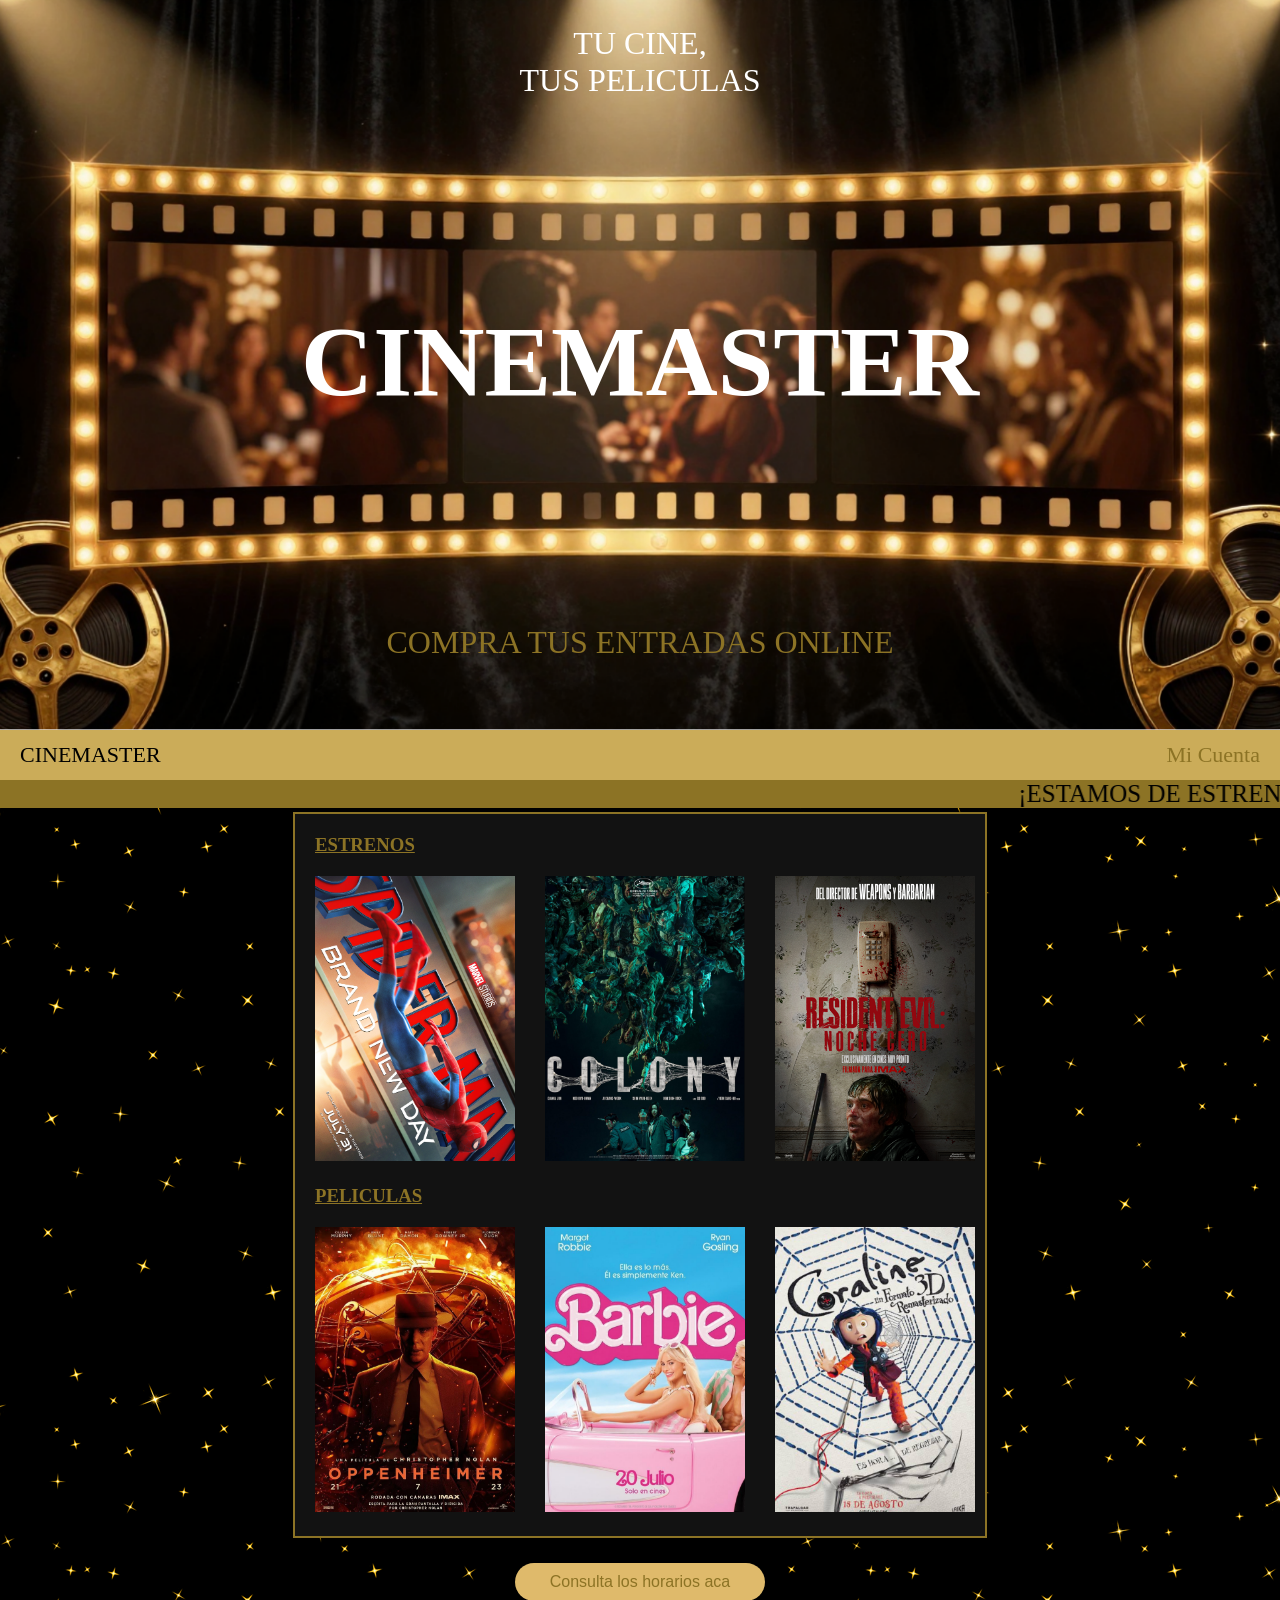
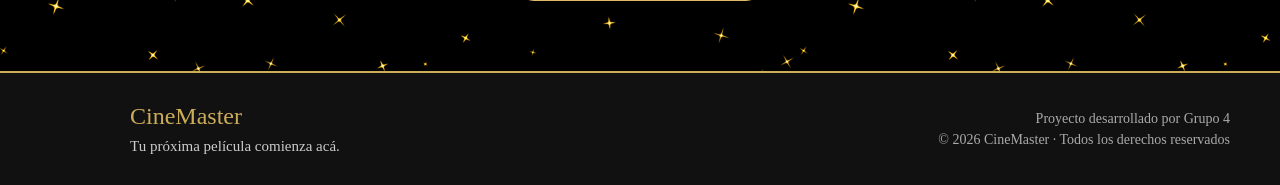
==== commit f550ed66: "index comentado" ====
--- a/index.html
+++ b/index.html
@@ -91,26 +91,18 @@
                 <button class="confirmar"><a href="./horarios.html">Consulta los horarios aca</a></button>
             </div>
         </div>
-
         <footer class="footer">
-
             <div class="footer-contenido">
-        
                 <div class="footer-marca">
                     <h3>CineMaster</h3>
                     <p>Tu próxima película comienza acá.</p>
                 </div>
-        
                 <div class="footer-info">
                     <p>Proyecto desarrollado por Grupo 4</p>
                     <p>© 2026 CineMaster · Todos los derechos reservados</p>
                 </div>
-        
             </div>
-        
         </footer>
-
     </main>
-
 </body>
 </html>
--- a/style/index.css
+++ b/style/index.css
@@ -10,25 +10,28 @@
 }
 
 .header {
-    width: 100%;       /* Ocupa todo el ancho de la pantalla */
-    height: 730px;      /* Altura fija del header */
-    padding: cover;   /* Espacio interno a los lados */
+    width: 100%;                /* Ocupa todo el ancho de la pantalla */
+    height: 730px;              /* Altura fija del header */
+    padding: cover;             /* Espacio interno a los lados */
+
     background-image: url(../img/CineMasterBannerInicio.png);
     background-repeat: no-repeat;
     background-size:cover;
     background-position: center;
+
     text-align: center;
     display: flex;
     flex-direction: column;
     align-items: center;
-    gap: 205px; /*separacion entre elementos*/
+    gap: 205px;                 /* separacion entre elementos */
+
     color: #ffffff;
     font-size:xx-large;
     font-family:'Times New Roman', Times, serif;
 
-    position: sticky;
+    position: sticky;           /* hace que cuando se scrolee, el header se mantenga fijo*/
     top: 0;
-    z-index: 1;
+    z-index: 1;                 /* como el z-index de main es mayor, main va a tapar al header */
 }
 
 .eslogan {
@@ -42,8 +45,6 @@
 .comprar a:hover {
     color: #ffffff;
 }
-
-
 
 
 main {
@@ -97,17 +98,16 @@
     color: #8c7325;
 }
 
-
 .estrenos, .peliculas {
     display: flex;
     gap: 30px;
 }
 
 .portadaPeli {
-    width: 200px;         /* Ancho idéntico para ambas */
-    height: 285px;        /* Alto idéntico para ambas */
+    width: 200px;               /* Ancho idéntico para ambas */
+    height: 285px;              /* Alto idéntico para ambas */
 
-    object-fit: cover;    /* Recorta los bordes para que no se estiren */
+    object-fit: cover;          /* Recorta los bordes para que no se estiren */
     object-position: center;
 
     transition: transform 0.3s ease, box-shadow 0.3s ease;     /* Suaviza la animación tanto al entrar como al salir del cursor */
@@ -115,7 +115,7 @@
 }
 
 .portadaPeli:hover {
-    transform: translateY(-20px);  /* Mueve la imagen 10 píxeles hacia arriba en el eje Y */
+    transform: translateY(-20px);  /* Mueve la imagen 20 píxeles hacia arriba en el eje Y */
     /* Añade una sombra difusa abajo para simular la altura */
     box-shadow: 0 10px 20px rgba(0, 0, 0, 0.3); 
 }
@@ -175,4 +175,4 @@
 
 .confirmar:hover {
     background-color: #cda85a;
-}
+}
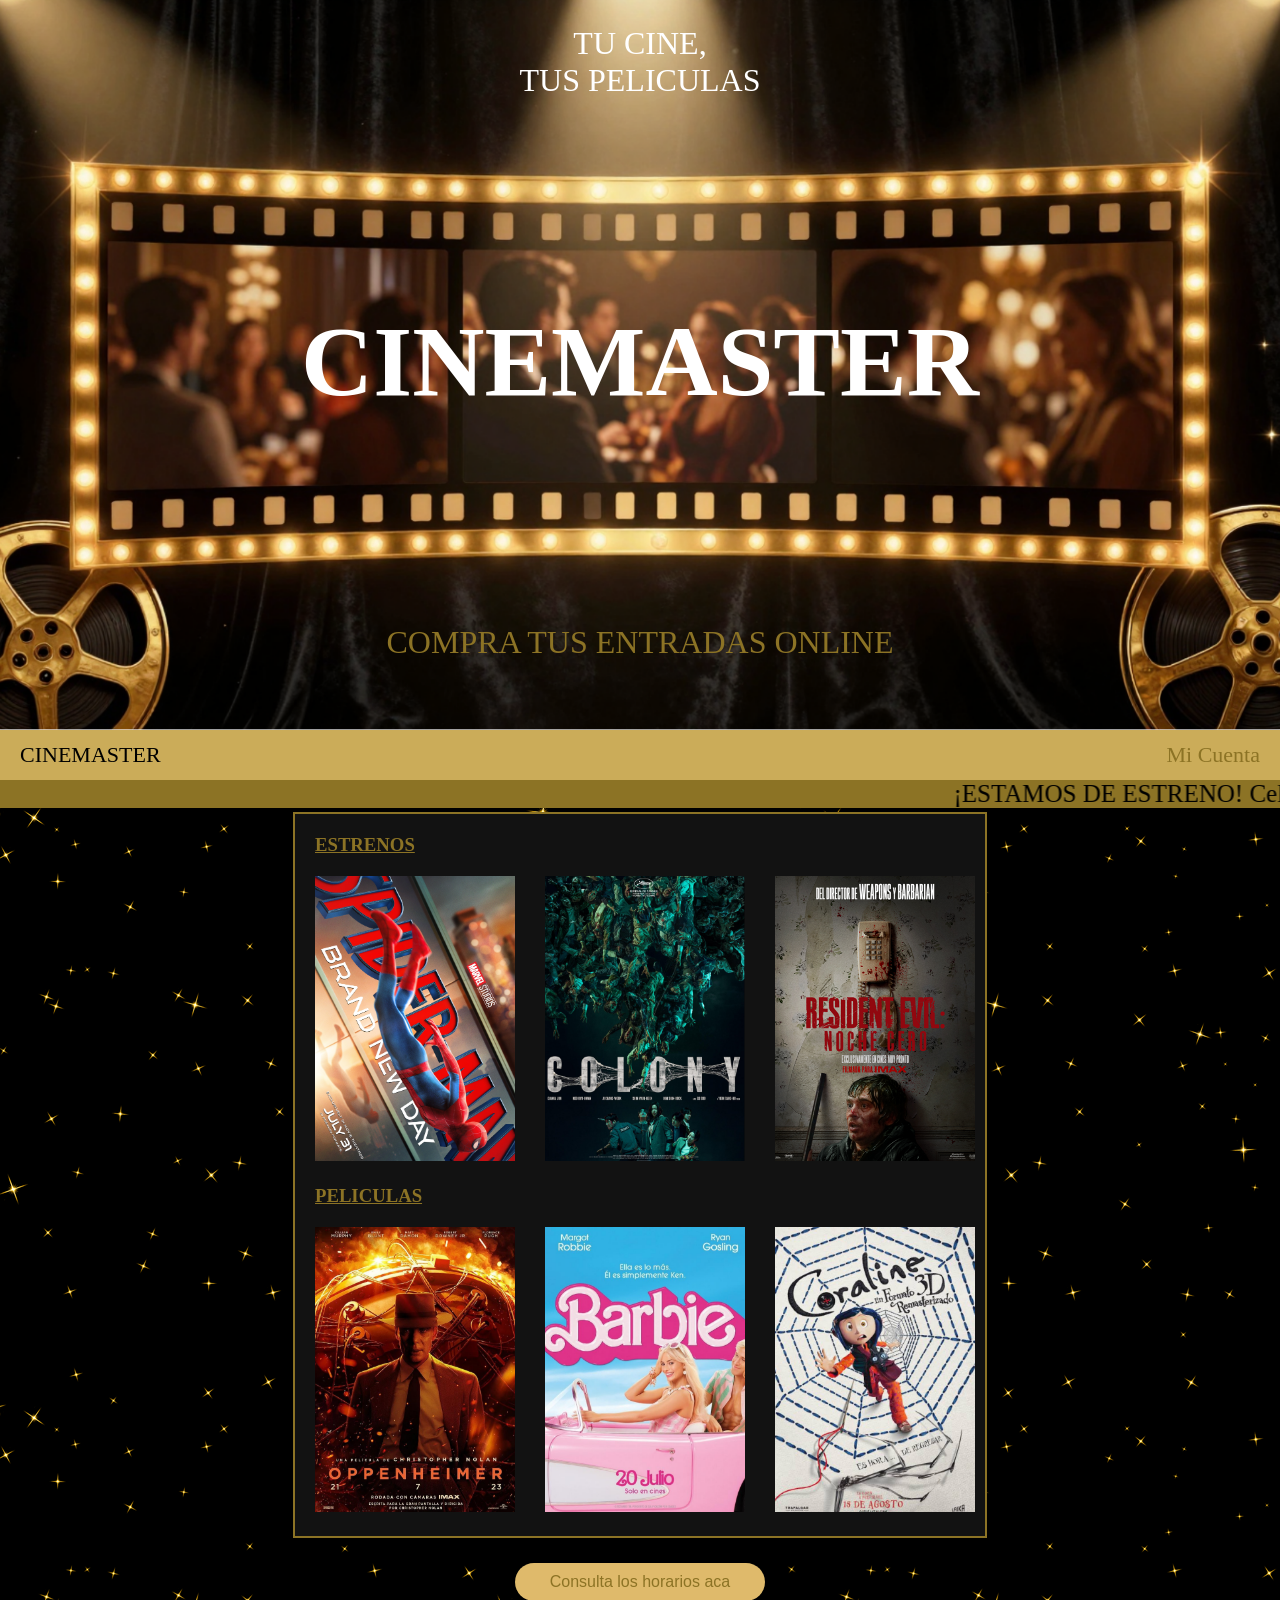
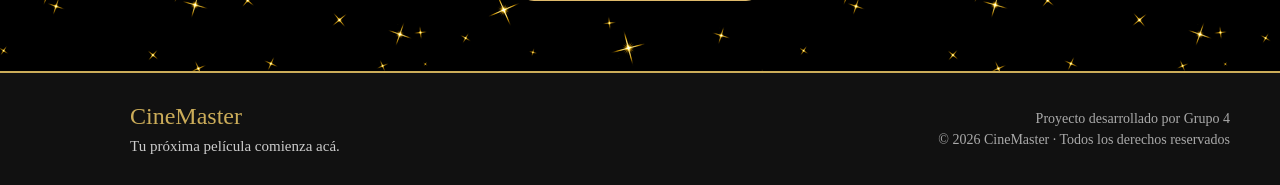
==== commit bc7ec33a: "Reorganiza archivos HTML y corrige rutas" ====
--- a/index.html
+++ b/index.html
@@ -1,5 +1,5 @@
 <!DOCTYPE html>
-<html lang="en">
+<html lang="es">
 <head>
     <meta charset="UTF-8">
     <meta name="viewport" content="width=device-width, initial-scale=1.0">
@@ -9,6 +9,9 @@
     <link rel="stylesheet" href="./style/footer.css">
 </head>
 <body>
+
+    <!-- Presentación principal de CineMaster:
+    eslogan, nombre y acceso a compra -->
     <header class="header">
         <div class="eslogan">
             <p>TU CINE,<br>TUS PELICULAS</p>
@@ -16,24 +19,38 @@
         <div class="titulo">
             <h1>CINEMASTER</h1>
         </div>
+
+        <!--lleva directamente al proceso de compra de entradas-->
         <div class="comprar">
             <a href="./comprarTicket.html" class="comprarRef">COMPRA TUS ENTRADAS ONLINE</a>
         </div>  
 
+
+         <!--indicador de desplazarse hacia abajo-->
         <div class="indicador-scroll">
             <div class="flecha"></div>
         </div>
     </header>
     <main>
+
+         <!--agrupa opciones de navegación de la pág-->
         <nav>
             <p>CINEMASTER</p>
             <a href="./miCuenta.html">Mi Cuenta</a>
         </nav>
+
+         <!-- hace que el texto de desplace automáticamente-->
         <marquee scrollamount="15">¡ESTAMOS DE ESTRENO! Celebramos la gran apertura con entradas a mitad de precio</marquee>
+        
+
         <div class="inicio">
+
+             <!--cartelera dividida entre estrenos y pelis dispo-->
             <div class="cartelera">
                 <h3><u>ESTRENOS</u></h3>
                 <div class="estrenos"> 
+
+                     <!--c/peli tiene portada y descripción-->
                     <div class="contenedor">   
                         <img src="./img/portadaPeliculas/spiderman.png" alt="spiderman" class="portadaPeli">
                         <div class="descripcion">
@@ -87,6 +104,8 @@
                     </div>
                 </div>
             </div>
+
+             <!--lleva desde cartelera hacia horarios-->
             <div class="horario">
                 <button class="confirmar"><a href="./horarios.html">Consulta los horarios aca</a></button>
             </div>
--- a/style/footer.css
+++ b/style/footer.css
@@ -1,3 +1,4 @@
+/*diseño de la caja completa del footer*/
 .footer {
     width: 100%;
     margin-top: 50px;
@@ -10,6 +11,7 @@
     padding: 30px 40px;
 }
 
+/*organiza el contenido*/
 .footer-contenido {
     max-width: 1100px;
     margin: 0 auto;
@@ -20,7 +22,7 @@
 
     gap: 30px;
 }
-
+/*"cinemaster"*/
 .footer-marca h3 {
     margin: 0 0 8px;
 
@@ -29,7 +31,7 @@
     font-size: 24px;
     font-weight: normal;
 }
-
+/*diseño del eslogan*/
 .footer-marca p {
     margin: 0;
 
@@ -37,11 +39,11 @@
 
     font-size: 15px;
 }
-
+/*alinea la parte derecha*/
 .footer-info {
     text-align: right;
 }
-
+/*estilo de los textos más pequeños*/
 .footer-info p {
     margin: 5px 0;
 
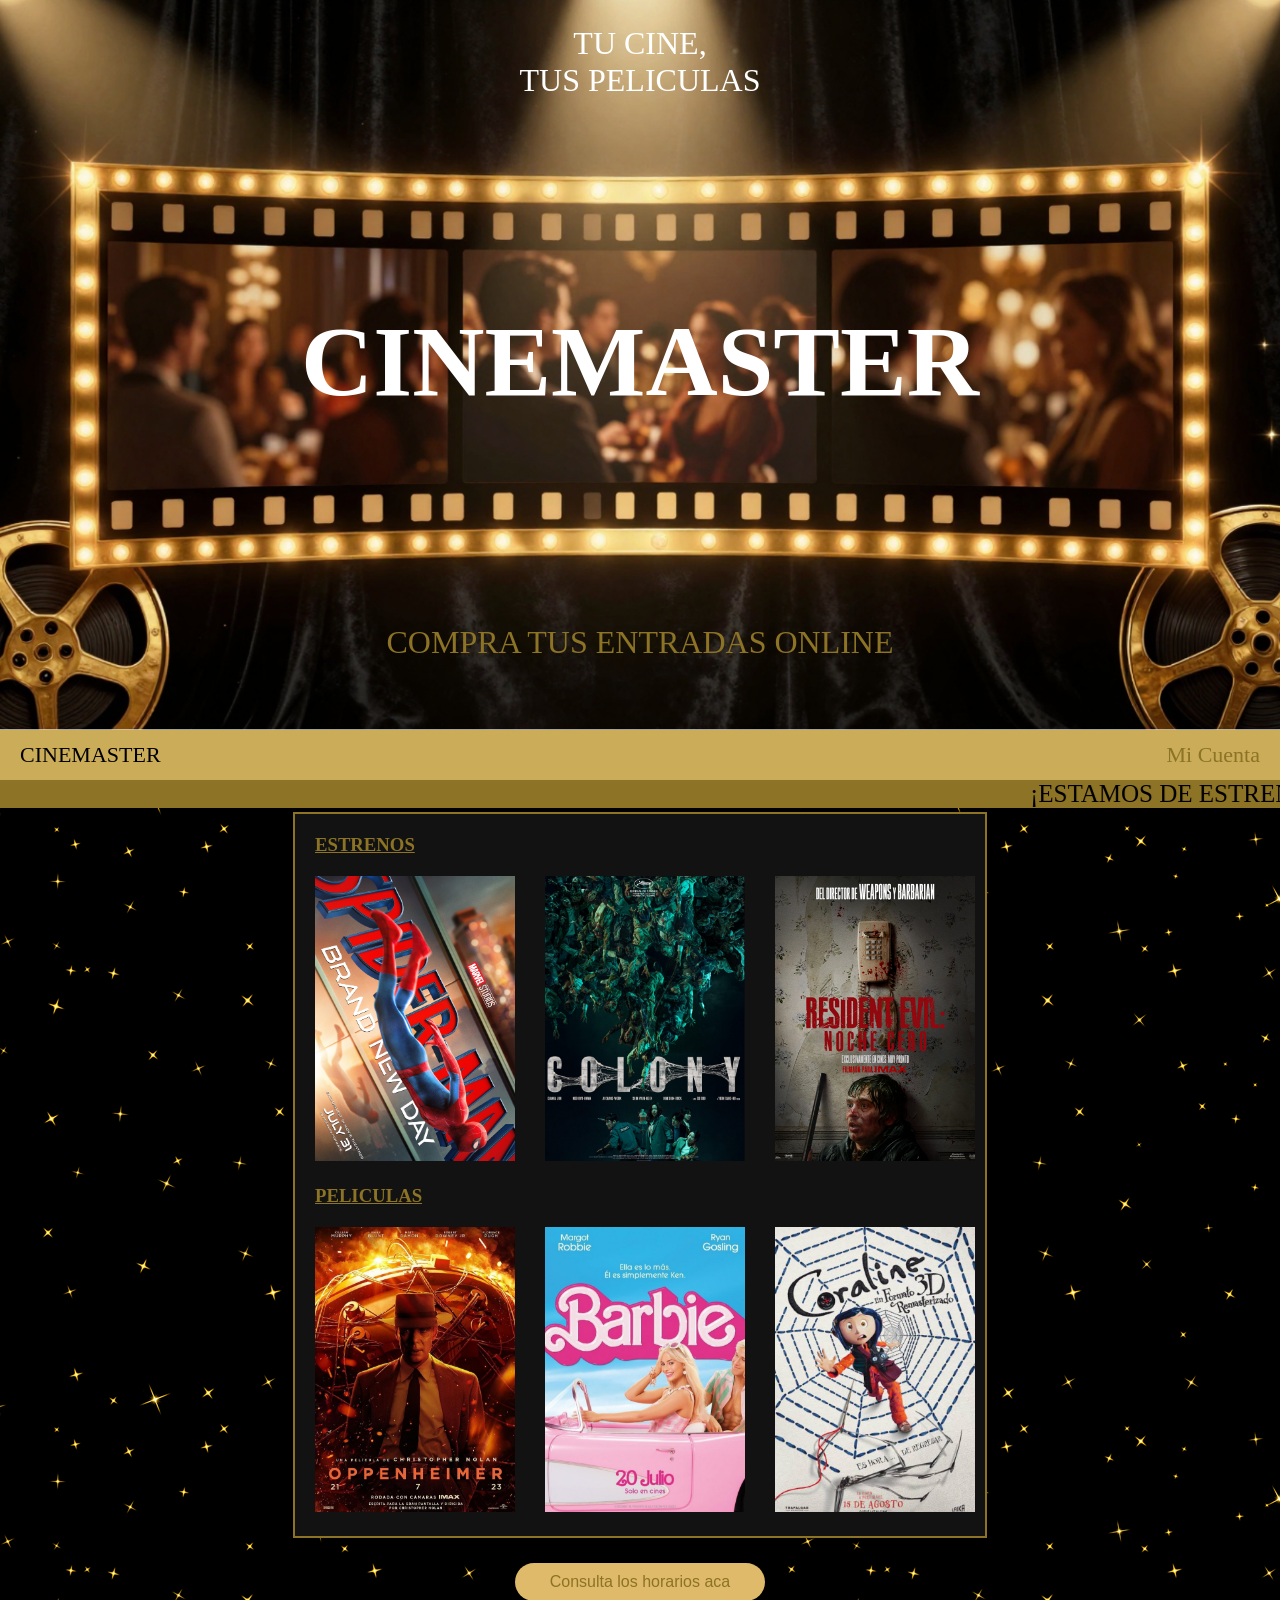
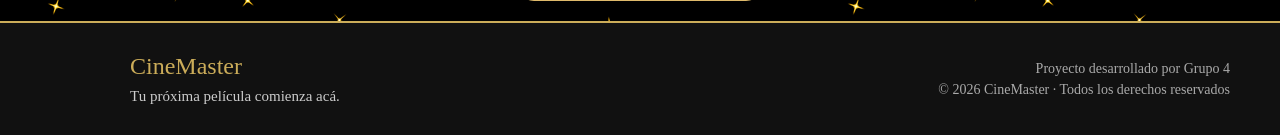
==== commit d83621c1: "listorti" ====
--- a/index.html
+++ b/index.html
@@ -22,7 +22,7 @@
 
         <!--lleva directamente al proceso de compra de entradas-->
         <div class="comprar">
-            <a href="./comprarTicket.html" class="comprarRef">COMPRA TUS ENTRADAS ONLINE</a>
+            <a href="./miCuenta.html" class="comprarRef">COMPRA TUS ENTRADAS ONLINE</a>
         </div>  
 
 
--- a/style/footer.css
+++ b/style/footer.css
@@ -1,7 +1,7 @@
 /*diseño de la caja completa del footer*/
 .footer {
     width: 100%;
-    margin-top: 50px;
+    margin-top: auto;
 
     background-color: #111111;
     border-top: 2px solid #CBAC59;
